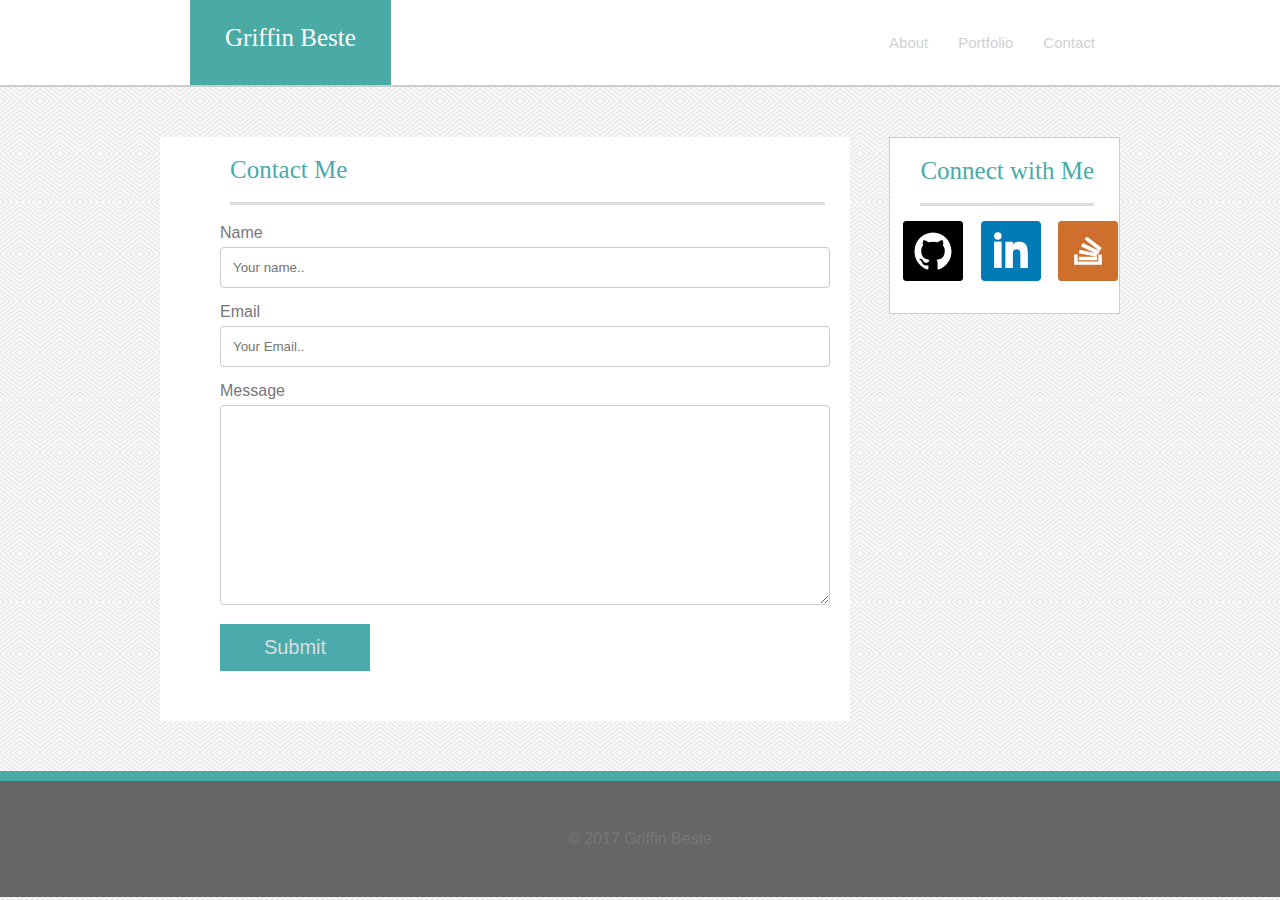
==== contact.html @ 63dca992 "Wroking on changes to the file and determining how much media query to do" ====
<!doctype html>
<html>
<head>
<title>Homepage - Griffin Beste Portfolio</title>
<link rel="stylesheet" type="text/css" href="assets/css/reset.css">
<link rel="stylesheet" type="text/css" href="assets/css/style.css">
</head>
<body>
<!--HEADER CONTENT-->
	<div class="full">
		<header class="sizing">
			<div class="namecard" id="TheTopNav">
				<h1 >Griffin Beste</h1>
			</div>
				<div class="topnav">
				<ul>
					<a href="contact.html"><li>Contact</li></a>
					<a href="portfolio.html"><li class="list">Portfolio</li></a>
					<a href="index2.html"><li class="list">About</li></a>
				</ul>
			</div>
		</header>
	</div>
<!--Contact Form and MainContent-->
	<section class="sizing">
		<div id="Portfolio">
			<h3>Contact Me</h3>
					<div class="basicform">
						<form action="/action_page.php">
								<label for="name">Name</label>
								<input type="text" id="name" name="firstname" placeholder="Your name..">
								<label for="email">Email</label>
								<input type="email" id="email" name="email" placeholder="Your Email..">
								<label for="message">Message</label>
								<textarea id="message" name="message" style="height:200px"></textarea>
								<input id="submit" type="submit" value="Submit">
						</form>
					</div>
		</div>
		<aside class="aside">
						<h3>Connect with Me</h3>
						<img src="assets/images/if_github-square-social-media_764894.svg" class="icon" >
						<img src="assets/images/if_square-linkedin_317725.svg" class="icon" >
						<img src="assets/images/if_stackoverflow-square-social-media_764927.svg" class="icon" >

		</aside>
	</section>
<!--Footer and Copyright-->
	<footer>
			<div>
				<p>&copy; 2017 Griffin Beste</p>
			</div>
	</footer>
</body>
</html>
---- assets/css/style.css ----
/*Body CSS Adjustments*/

		body {
			background: url(../images/whirlpool.png);
			font-family: "Arial", Hevletica Neue, Helvetica, sans-serif;
	

		}
		
		h1, h2, h3 {
			font-family:"Georgia", Times, Times New Roman, serif;
		}

		h2 {
			font-size:44px;
			margin-left: 30px;
			margin-top:10px;
			color:#4aaaac;
		}
		h3 {
			font-size:24px;
			margin-left: 30px;
			margin-top:10px;
			color:#4aaaac;
		}

		.sizing {
		max-width: 960px;
		margin: 0 auto;
		}

		p {
		color: #777;
		}
		
	/*Header CSS*/



		.full {
			background-color: #fff;
			overflow: hidden;
			width: 100%;
			border-bottom: 2px solid #ccc;
		}
		
		.topnav {
			background-color: #fff;
			overflow: hidden;
			width: 100%;
		}
		
		.topnav a {
			float:right;
			display: block;
			color: #D1D1D1;
			text-align: center;
			padding: 35px  5px;
			text-decoration: none;
			font-size: 15px;
			margin-right: 20px;
		}
		
		header {
			background-color:#fff;
			position: relative;


		}
		
		.namecard {
			position:absolute;
		}
		
		#TheTopNav {
			float: left;
			display: block;
			color: #fff;
			text-align: center;
			text-decoration: none;
			font-size: 25px;
			background-color: #4aaaa5;
			position:absolute;
			bottom:0px;
			left:30px;
			padding:35px;
		}
		
		.container {
		width: 960px;
		}
		
		.borderRight {
			border-right: 1px solid #ddd;
			padding-right: 20px;
		}
		
	/*MainContent Css*/
	
		.ProfilePhoto {
		margin:10px 20px 10px 20px ;
		width:300px;
		float:left;
		height:320px;
		}
		
		.aside p {
			margin-top: 20px;
			padding-right: 40px;
			padding-left: 20px;
		}
		
		.aside {
			background-color: #FFFFFF;
			border: 1px solid #ccc;
			float: right;
			max-width:270px;
			display: block;
			margin-top: 50px;
			height:175px;



		}
		
		div.aside {
			margin-left:100px;
		}

		.img1 {
			position:absolute;
			bottom:20px;
			display:inline-block;
		}
		
		.aside h3 {
			font-size: 25px;
			margin: 0px 0 0 30px;
			border-bottom: 3px solid #ddd;
			margin-right: 25px;
			padding:20px 0;
			color:#4aaaa5;
			text-align: center;
			}

		.icon {
			width:60px;
			display:inline-block;;
			margin-left: 13px;
			padding-bottom: 13px;
			height:90px;
		}
		
		section p{
 margin:10px 20px 30px 10px;

}
		
	/*Footer CSS*/
	
				footer {
		clear:both;
		text-align: center;
		padding:50px;
		background:#666;
		color:#fff;
		border-top:10px solid #4aaaa5;
		position:sticky;
		bottom:0;
		left:0;
		right:0;
		z-index: 1000000;

		}


	/*Contact Form CSS*/
	
		input[type=text], select, textarea {
		width: 100%;
		padding: 12px;  
		border: 1px solid #ccc; 
		border-radius: 4px; 
		box-sizing: border-box; 
		margin-top: 6px;
		margin-bottom: 16px; 
		resize: vertical;
		color:#ddd;
	}

		input[type=email], select, textarea {
		width: 100%; 
		padding: 12px; 
		border: 1px solid #ccc; 
		border-radius: 4px; 
		box-sizing: border-box; 
		margin-top: 6px; 
		margin-bottom: 16px; 
		resize: vertical;
		color:#777;
}

		input[type=submit] {
			background-color: #4aaaac;
			color: #ddd;
			padding: 12px 20px;
			border: none;
			cursor: pointer;
		}

		input[type=submit]:hover {
			background-color: #1E4B4B;

		}
		
		#submit {
		font-size: 20px;
		width:150px;
		}

		.basicform {
			border-radius: 5px;
			background-color: #fff;
			padding: 20px;margin-bottom: 00px;
			color: #777;
		}
		
	/*	Portfolio Specific CSS	*/
	
		#Portfolio {
		max-width:650px;
		float: left;
		background-color: #FFFFFF;
		margin-top: 50px;
		margin-bottom: 50px;
		padding-bottom:30px;
		padding-left:40px;
		}
		
		#Portfolio2 {
	width:650px;
	float: left;
	background-color: #FFFFFF;
    margin-top: 50px;
   	margin-bottom: 50px;
    padding-bottom:30px;
    padding-left:40px;
}

		.image {
		max-height:175px;
		max-width:250px;
		border: 1px solid #ccc;
		float:left;
		margin:35px 30px 0px 0px;
	}
	
		.h2 {
		position:absolute;
		bottom:32px;
		left:0;
		color:#fff;
		font-size:20px;

		}
		
		.boxlabel1 {
			width: 250px;
			height:50px;
			background-color: #4aaaac;
			position: absolute;
			z-index: 3;
			margin-top:110px;
		}

		.boxlabel1 p{
			font-family: "Georgia", Times, Times New Roman, "serif";
			color:#fff;
			font-size: 130%;
			padding-top:15px;
			text-align: center;
		}
		
		img {
			width: 250px;
			height: 175px;
		}

		div h3 {
			font-size: 25px;
			margin: 0px 0 0 30px;
			border-bottom: 3px solid #ddd;
			margin-right: 25px;
			padding: 20px 0;

		}
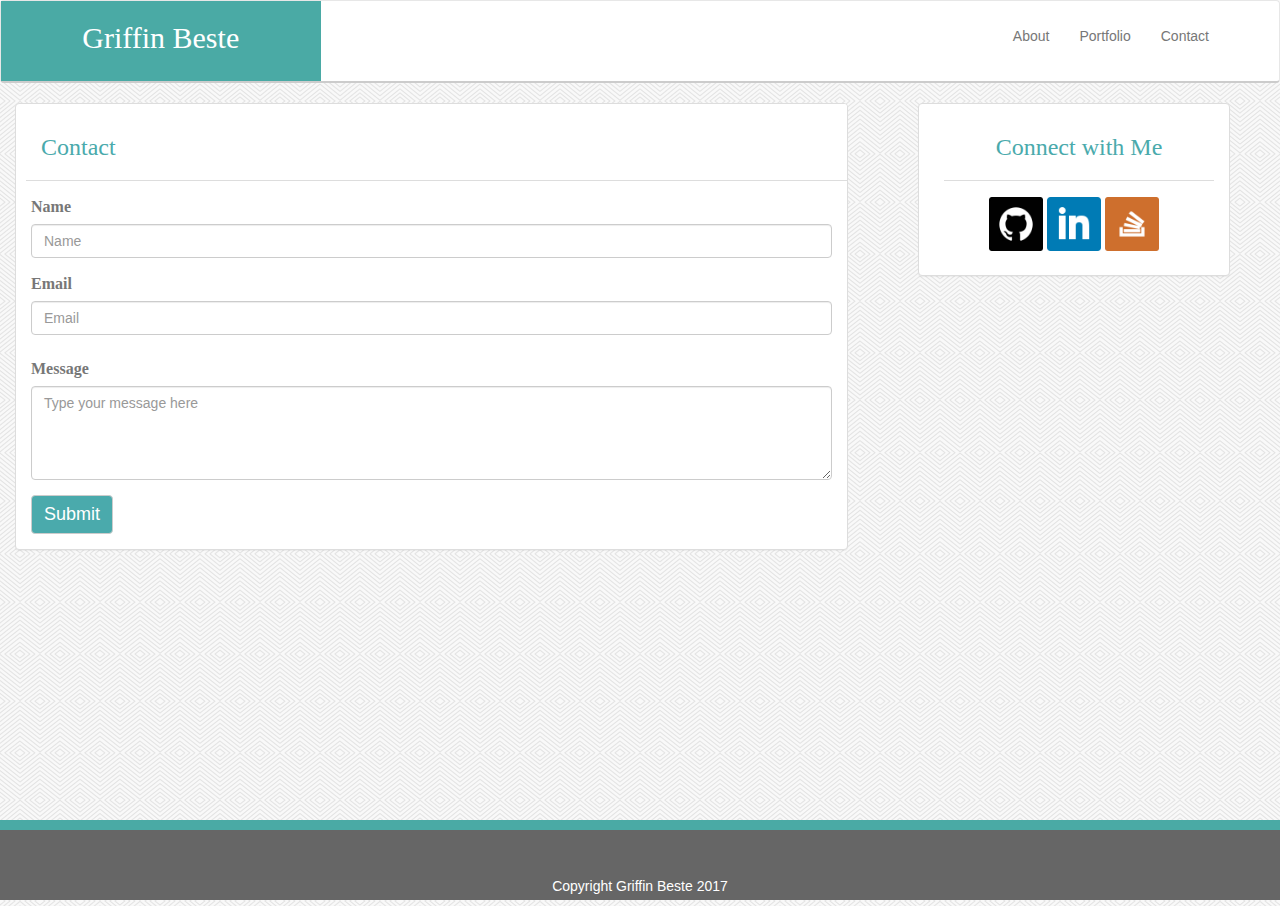
==== commit 5dca8b85: "boostrap changes done, all thats left is to adjust nav bar again  and make code cleaner" ====
--- a/contact.html
+++ b/contact.html
@@ -2,54 +2,84 @@
 <html>
 <head>
 <title>Homepage - Griffin Beste Portfolio</title>
-<link rel="stylesheet" type="text/css" href="assets/css/reset.css">
-<link rel="stylesheet" type="text/css" href="assets/css/style.css">
+<!-- Latest compiled and minified CSS -->
+<!--<link rel="stylesheet" href="assets/css/normalize.css" type="text/css">-->
+<link rel="stylesheet" href="https://maxcdn.bootstrapcdn.com/bootstrap/3.3.7/css/bootstrap.min.css" integrity="sha384-BVYiiSIFeK1dGmJRAkycuHAHRg32OmUcww7on3RYdg4Va+PmSTsz/K68vbdEjh4u" crossorigin="anonymous">
+<meta name="viewport" content="width=device-width, initial-scale=1.0">
+<link rel="stylesheet" href="assets/css/stylebs.css" type="text/css">
 </head>
 <body>
-<!--HEADER CONTENT-->
-	<div class="full">
-		<header class="sizing">
-			<div class="namecard" id="TheTopNav">
-				<h1 >Griffin Beste</h1>
+<!--Header Content-->
+<div id="wrap">
+<nav class="navbar navbar-default">
+  <div class="container-fluid">
+  <div class="row">
+   <div class="pull-left col-xs-12 col-sm-12 col-md-3">
+    <!-- Brand and toggle get grouped for better mobile display -->
+    <div class="navbar-header">
+	<h2>Griffin Beste</h2>
+    </div>
+	</div>
+    <!-- Collect the nav links, forms, and other content for toggling -->
+    <div >
+      <ul class="nav navbar-nav navbar-right">
+	   <li><a href="#index.html">About</a></li>
+	   <li><a href="#portfolio.html">Portfolio</a></li>
+	   <li><a href="#contact.html">Contact</a></li>
+      </ul>
+    </div><!-- /.navbar-collapse -->
+	</div>
+  </div><!-- /.container-fluid -->
+</nav>
+<!--Main Content and Biography-->
+ 	<section class="container-fluid">
+	 		<div class=" panel panel-default pull-left col-xs-12 col-sm-12 col-md-8 MainContent">
+	 		<div class="panel-heading">
+				<h3>Contact</h3>
 			</div>
-				<div class="topnav">
-				<ul>
-					<a href="contact.html"><li>Contact</li></a>
-					<a href="portfolio.html"><li class="list">Portfolio</li></a>
-					<a href="index2.html"><li class="list">About</li></a>
-				</ul>
+					<div class="panel-body">
+					<form>
+  					<div class="form-group">
+    				<label for="exampleInputName1">Name</label>
+    				<input type="name" class="form-control" id="exampleInputName1" placeholder="Name">
+  					</div>
+  					<div class="form-group">
+					<label for="exampleInputEmail1">Email</label>
+					<input type="email" class="form-control" id="exampleInputEmail1" placeholder="Email">
+					<br>
+					<label for="exampleTextArea1"> Message</label>
+ 					<textarea class="form-control" rows="4" placeholder="Type your message here"></textarea>
+  					</div>
+  					
+    				
+    				
+  					<button type="submit" class="btn btn-default">Submit</button>
+					</form> 
+					</div>
+					</div>
+			<div class="sidebar container-fluid col-xs-12 col-sm-12 col-md-4">
+				<div class="panel panel-default aside noborder col-md-offset-2 col-md-9">
+  					<div class="panel-heading">
+    					<h3>Connect with Me</h3>
+  					</div>
+					<div class="panel-body">
+						<img src="assets/images/if_github-square-social-media_764894.png" class="glyphicon img-responsive">
+						<img src="assets/images/if_square-linkedin_317725.png" class="glyphicon" >
+						<img src="assets/images/if_stackoverflow-square-social-media_764927.png" class="glyphicon">
+					</div>
 			</div>
-		</header>
-	</div>
-<!--Contact Form and MainContent-->
-	<section class="sizing">
-		<div id="Portfolio">
-			<h3>Contact Me</h3>
-					<div class="basicform">
-						<form action="/action_page.php">
-								<label for="name">Name</label>
-								<input type="text" id="name" name="firstname" placeholder="Your name..">
-								<label for="email">Email</label>
-								<input type="email" id="email" name="email" placeholder="Your Email..">
-								<label for="message">Message</label>
-								<textarea id="message" name="message" style="height:200px"></textarea>
-								<input id="submit" type="submit" value="Submit">
-						</form>
-					</div>
+</div>
+
+</section>
+
+<!--Footer and Copy-->
+	   <div id="push"></div>
+	</div> <!--- Closed Wrap id ---->
+		<div id="footer">
+		  <div class="container">
+			<p>Copyright Griffin Beste 2017</p>
+		  </div>
 		</div>
-		<aside class="aside">
-						<h3>Connect with Me</h3>
-						<img src="assets/images/if_github-square-social-media_764894.svg" class="icon" >
-						<img src="assets/images/if_square-linkedin_317725.svg" class="icon" >
-						<img src="assets/images/if_stackoverflow-square-social-media_764927.svg" class="icon" >
 
-		</aside>
-	</section>
-<!--Footer and Copyright-->
-	<footer>
-			<div>
-				<p>&copy; 2017 Griffin Beste</p>
-			</div>
-	</footer>
 </body>
 </html>--- a/assets/css/stylebs.css
+++ b/assets/css/stylebs.css
@@ -0,0 +1,253 @@
+/*Global Adjustments*/
+
+		 html,
+			  body {
+				height: 100%;
+				background: url(../images/whirlpool.png);
+				font-family: "Arial", Hevletica Neue, Helvetica, sans-serif;
+			  }
+
+				h1, h2, h3 {
+					font-family:"Georgia", Times, Times New Roman, serif;
+					color:#4aaaac;
+				}
+				
+/*Navbar*/
+
+
+			.navbar {
+				background-color: #fff;
+				border-bottom: 2px solid #ccc
+			}
+			li {
+				margin-top: 10px;
+			}
+			
+			div.navbar-header {
+						text-align: center;
+						text-decoration: none;
+						background-color: #4aaaa5;
+						max-height:90px;
+						min-height:80px;
+						width:100%;
+						min-width:250px;
+					}
+				.navbar-header h2 {
+						color:#fff;
+					}
+
+
+/*Main Container 	*/
+		
+		.MainContent{
+		background-color:#fff;
+		font-size:16px;
+		}
+		
+		.img {
+			font-size:18px;
+			margin-right:10px;
+		}
+		
+		.MainContent h2, hr {
+		margin-left: 2%;
+		
+		}
+		
+		.aside {
+			background-color: #fff;
+			text-align: center;
+		}
+		.aside img {
+			margin-bottom: 4%;
+		}
+		
+		
+
+		.panel  { 
+    		margin-top: 0px;
+			}
+			
+	.panel-default>.panel-heading {
+     background-color: #fff;
+	 margin-left:10px;
+	}
+	.navbar-right{
+	padding-right:70px;
+	}
+	
+	.glyphicon {
+	height:"";
+	width:6vh;
+	display: inline-block;
+	}
+	
+	/* FOOTER*/
+		  #wrap {
+			min-height: 100%;
+			height: auto !important;
+			height: 100%;
+			/* Negative indent footer by it's height */
+			margin: 0 auto -80px;
+		  }
+
+
+		  #push,
+		  #footer {
+			height: 80px;
+		  }
+		  #footer {
+			background-color: #666;
+			text-align: center;
+			color:#fff;
+			border-top:10px solid #4aaaa5;
+		  }
+		  #footer p{
+		  margin-top: 4%;
+
+		  }
+		  .pull-left, .col-xs-12, .col-sm-4, .col-sm-3, .col-md-3 {
+		  padding-left: 0px;
+		  padding-right: 0px;
+		  }
+		  .navbar-header{
+		  margin-left:0px;
+		  }
+		  
+		  
+	
+@media screen and (max-width: 640px) {
+	  
+	.panel  { 
+    		margin-top: 10px;
+			}
+			
+			  .glyphicon {
+				height:"";
+				width:6vh;
+				display: inline-block;
+				}
+   
+.navbar-right{
+	padding-left:48%;
+	padding-top:5%;
+	align-content:center;
+	}
+	}
+/*Form 	*/
+
+.btn-default {
+    color: #fff;
+	font-size:18px;
+    background-color: #4aaaac;
+    border-color: #ccc;
+}
+
+label {
+font-family:"Georgia", Times, Times New Roman, serif;
+color:#777;
+}
+.work {
+  position: relative;
+  float: left;
+  width:40%;
+  margin: 5px 25px;
+  overflow: auto;
+}
+.work:nth-child(even) {
+  margin-right: 40px;
+}
+.work img {
+  width: 100%;
+  border: 0 none;
+  opacity: 0.8;
+}
+.work h3 {
+  position: absolute;
+  bottom: 20px;
+  width: 100%;
+  padding: 15px;
+  margin-bottom: 0;
+  font-weight: 300;
+  line-height: 30px;
+  color: #fff;
+  text-align: center;
+  background: #4aaaa5;
+  border-bottom: 0;
+}
+       
+
+@media screen and (max-width: 992px) and (min-width:769px) {
+      
+	  
+	  .navbar-right{
+
+	align-content:center;
+	}
+	  
+	  .glyphicon {
+	height:"";
+	width:6vh;
+	display: inline-block;
+	}
+        
+	.navbar-right{
+	margin-top:-10px;
+	margin-right:29.5%;
+	}
+	
+	
+.work {
+  position: relative;
+  float: left;
+  width:30%;
+  margin: 1px 5px;
+  overflow: auto;
+  }
+
+.work img {
+  width: 100%;
+  border: 0 none;
+  opacity: 0.8;
+}
+      }	  
+@media screen and (max-width: 768px) and (min-width:539px) {
+       
+	   
+	   .panel  { 
+    		margin-top: 10px;
+			}
+		
+		#footer {
+          margin-left: -20px;
+          margin-right: -20px;
+          padding-left: 20px;
+          padding-right: 20px;
+        }
+		  .glyphicon {
+			height:"";
+			width:6vh;
+			display: inline-block;
+			}
+			
+      
+	  .panel  { 
+    		margin-top: 0px;
+			}
+.navbar-right{
+	padding-left:48%;
+	padding-top:5%;
+	align-content:center;
+	}
+	
+	.work {
+  position: relative;
+  float: left;
+  width:100%;
+  margin: 1px 0 20px;
+  overflow: auto;
+  align-items: center;
+  }
+
+
+}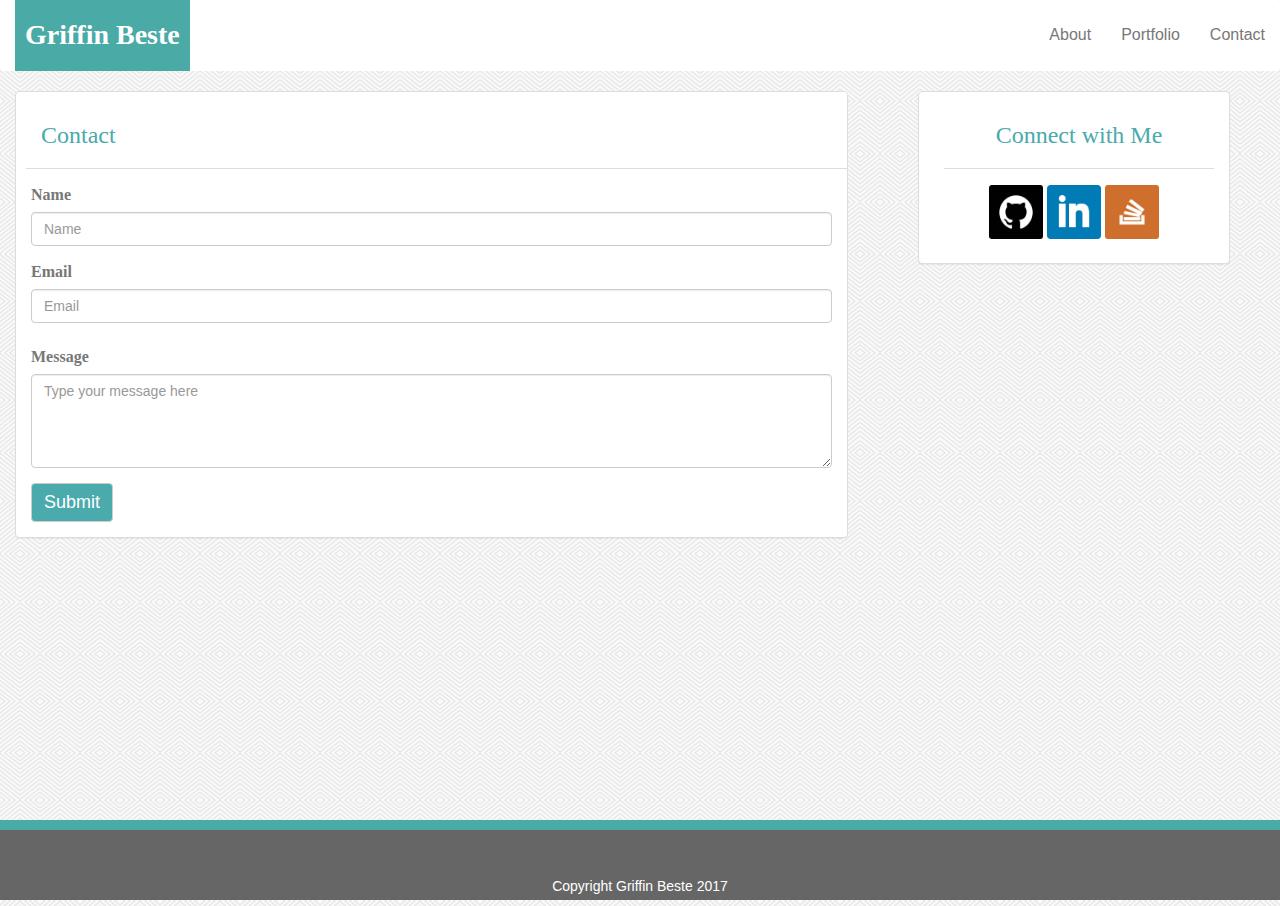
==== commit b416a064: "Fixed the navbar and added formatting to css" ====
--- a/contact.html
+++ b/contact.html
@@ -12,24 +12,23 @@
 <!--Header Content-->
 <div id="wrap">
 <nav class="navbar navbar-default">
-  <div class="container-fluid">
-  <div class="row">
-   <div class="pull-left col-xs-12 col-sm-12 col-md-3">
-    <!-- Brand and toggle get grouped for better mobile display -->
-    <div class="navbar-header">
-	<h2>Griffin Beste</h2>
-    </div>
-	</div>
-    <!-- Collect the nav links, forms, and other content for toggling -->
-    <div >
-      <ul class="nav navbar-nav navbar-right">
-	   <li><a href="#index.html">About</a></li>
-	   <li><a href="#portfolio.html">Portfolio</a></li>
-	   <li><a href="#contact.html">Contact</a></li>
-      </ul>
-    </div><!-- /.navbar-collapse -->
-	</div>
-  </div><!-- /.container-fluid -->
+                    <div class="container-fluid">
+                        <!-- LOGO -->
+                        <div class="nav_name pull-left col-xs-12 col-sm-6 col-md-4">
+                         <!-- Brand and toggle get grouped for better mobile display -->
+                            <div class="navbar-header">
+                                <h2>Griffin Beste</h2>
+                            </div>
+                        </div>
+                        <!-- Collect the nav links, forms, and other content for toggling -->
+                        <div class="nav_items col-xs-12 col-sm-6 col-md-8">
+                            <ul class="nav navbar-nav navbar-right">
+                                <li><a href="index.html">About</a></li>
+                                <li><a href="portfolio.html">Portfolio</a></li>
+                                <li><a href="contact.html">Contact</a></li>
+                            </ul>
+                        </div><!-- /.navbar-collapse -->
+                    </div><!-- /.container-fluid -->
 </nav>
 <!--Main Content and Biography-->
  	<section class="container-fluid">
--- a/assets/css/stylebs.css
+++ b/assets/css/stylebs.css
@@ -1,253 +1,207 @@
 /*Global Adjustments*/
 
-		 html,
-			  body {
-				height: 100%;
-				background: url(../images/whirlpool.png);
-				font-family: "Arial", Hevletica Neue, Helvetica, sans-serif;
-			  }
-
-				h1, h2, h3 {
-					font-family:"Georgia", Times, Times New Roman, serif;
-					color:#4aaaac;
-				}
-				
+html,  body {
+	height: 100%;
+	background: url(../images/whirlpool.png);
+	font-family: "Arial", Hevletica Neue, Helvetica, sans-serif;
+}
+h1, h2, h3 {
+	font-family: "Georgia", Times, Times New Roman, serif;
+	color: #4aaaac;
+}
 /*Navbar*/
 
 
-			.navbar {
-				background-color: #fff;
-				border-bottom: 2px solid #ccc
-			}
-			li {
-				margin-top: 10px;
-			}
-			
-			div.navbar-header {
-						text-align: center;
-						text-decoration: none;
-						background-color: #4aaaa5;
-						max-height:90px;
-						min-height:80px;
-						width:100%;
-						min-width:250px;
-					}
-				.navbar-header h2 {
-						color:#fff;
-					}
-
-
+.navbar {
+	min-width: 100%;
+}
+.navbar-header {
+	background-color: #4aaaa5;
+}
+.navbar-header h2 {
+	color: #fff;
+	font-size: 28px;
+	font-family: 'Georgia', Times, Times New Roman, serif;
+	font-weight: bold;
+	padding-right: 10px;
+	padding-left: 10px;
+	padding-bottom: 10px;
+	min-width: 100%;
+}
+/*NAVBAR CSS START*/
+.navbar-default {
+	background-color: #fff;
+	border: 0px;
+}
+.navbar-default .navbar-nav>li>a {
+	font-size: 16px;
+	margin-top: 10px;
+}
 /*Main Container 	*/
 		
-		.MainContent{
-		background-color:#fff;
-		font-size:16px;
-		}
-		
-		.img {
-			font-size:18px;
-			margin-right:10px;
-		}
-		
-		.MainContent h2, hr {
-		margin-left: 2%;
-		
-		}
-		
-		.aside {
-			background-color: #fff;
-			text-align: center;
-		}
-		.aside img {
-			margin-bottom: 4%;
-		}
-		
-		
-
-		.panel  { 
-    		margin-top: 0px;
-			}
-			
-	.panel-default>.panel-heading {
-     background-color: #fff;
-	 margin-left:10px;
-	}
-	.navbar-right{
-	padding-right:70px;
-	}
+.MainContent {
+	background-color: #fff;
+	font-size: 16px;
+}
+.img {
+	font-size: 18px;
+	margin-right: 10px;
+}
+.MainContent h2, hr {
+	margin-left: 2%;
+}
+.aside {
+	background-color: #fff;
+	text-align: center;
+}
+.aside img {
+	margin-bottom: 4%;
+}
+.panel {
+	margin-top: 0px;
+}
+.panel-default>.panel-heading {
+	background-color: #fff;
+	margin-left: 10px;
+}
+
 	
-	.glyphicon {
-	height:"";
-	width:6vh;
+.glyphicon {
+	height: "";
+	width: 6vh;
 	display: inline-block;
-	}
-	
-	/* FOOTER*/
-		  #wrap {
-			min-height: 100%;
-			height: auto !important;
-			height: 100%;
-			/* Negative indent footer by it's height */
-			margin: 0 auto -80px;
-		  }
-
-
-		  #push,
-		  #footer {
-			height: 80px;
-		  }
-		  #footer {
-			background-color: #666;
-			text-align: center;
-			color:#fff;
-			border-top:10px solid #4aaaa5;
-		  }
-		  #footer p{
-		  margin-top: 4%;
-
-		  }
-		  .pull-left, .col-xs-12, .col-sm-4, .col-sm-3, .col-md-3 {
-		  padding-left: 0px;
-		  padding-right: 0px;
-		  }
-		  .navbar-header{
-		  margin-left:0px;
-		  }
-		  
-		  
-	
-@media screen and (max-width: 640px) {
-	  
-	.panel  { 
-    		margin-top: 10px;
-			}
-			
-			  .glyphicon {
-				height:"";
-				width:6vh;
-				display: inline-block;
-				}
-   
-.navbar-right{
-	padding-left:48%;
-	padding-top:5%;
-	align-content:center;
-	}
-	}
+}
+/*FOOTER  */
+
+#wrap {
+	min-height: 100%;
+	height: auto !important;
+	height: 100%;
+	margin: 0 auto -80px;
+}
+#push,  #footer {
+	height: 80px;
+}
+#footer {
+	background-color: #666;
+	text-align: center;
+	color: #fff;
+	border-top: 10px solid #4aaaa5;
+}
+#footer p {
+	margin-top: 4%;
+}
+.pull-left, .col-xs-12, .col-sm-4, .col-sm-3, .col-md-3 {
+	padding-left: 0px;
+	padding-right: 0px;
+}
+.navbar-header {
+	margin-left: 0px;
+}
+
+.glyphicon {
+	height: "";
+	width: 6vh;
+	display: inline-block;
+}
+
+
 /*Form 	*/
 
 .btn-default {
-    color: #fff;
-	font-size:18px;
-    background-color: #4aaaac;
-    border-color: #ccc;
-}
-
+	color: #fff;
+	font-size: 18px;
+	background-color: #4aaaac;
+	border-color: #ccc;
+}
 label {
-font-family:"Georgia", Times, Times New Roman, serif;
-color:#777;
+	font-family: "Georgia", Times, Times New Roman, serif;
+	color: #777;
 }
 .work {
-  position: relative;
-  float: left;
-  width:40%;
-  margin: 5px 25px;
-  overflow: auto;
+	position: relative;
+	float: left;
+	width: 40%;
+	margin: 5px 25px;
+	overflow: auto;
 }
 .work:nth-child(even) {
-  margin-right: 40px;
+	margin-right: 40px;
 }
 .work img {
-  width: 100%;
-  border: 0 none;
-  opacity: 0.8;
+	width: 100%;
+	border: 0 none;
+	opacity: 0.8;
 }
 .work h3 {
-  position: absolute;
-  bottom: 20px;
-  width: 100%;
-  padding: 15px;
-  margin-bottom: 0;
-  font-weight: 300;
-  line-height: 30px;
-  color: #fff;
-  text-align: center;
-  background: #4aaaa5;
-  border-bottom: 0;
-}
-       
-
-@media screen and (max-width: 992px) and (min-width:769px) {
-      
-	  
-	  .navbar-right{
-
-	align-content:center;
-	}
-	  
-	  .glyphicon {
-	height:"";
-	width:6vh;
-	display: inline-block;
-	}
-        
-	.navbar-right{
-	margin-top:-10px;
-	margin-right:29.5%;
-	}
-	
-	
-.work {
-  position: relative;
-  float: left;
-  width:30%;
-  margin: 1px 5px;
-  overflow: auto;
-  }
-
-.work img {
-  width: 100%;
-  border: 0 none;
-  opacity: 0.8;
-}
-      }	  
+	position: absolute;
+	bottom: 20px;
+	width: 100%;
+	padding: 15px;
+	margin-bottom: 0;
+	font-weight: 300;
+	line-height: 30px;
+	color: #fff;
+	text-align: center;
+	background: #4aaaa5;
+	border-bottom: 0;
+}
+ @media screen and (max-width: 640px) {
+.panel {
+	margin-top: 10px;}
+}
+	 
+ @media screen and (max-width: 768px) {
+.nav_items {
+text-align:center;
+}
+.nav_name {
+text-align:center;
+}
+}
+ @media screen and (max-width: 992px) and (min-width:769px) {
+ .glyphicon {
+ height:"";
+ width:6vh;
+ display: inline-block;
+}
+ .work {
+ position: relative;
+ float: left;
+ width:30%;
+ margin: 1px 5px;
+ overflow: auto;
+}
+ .work img {
+ border: 0 none;
+ opacity: 0.8;
+}
+}
 @media screen and (max-width: 768px) and (min-width:539px) {
-       
-	   
-	   .panel  { 
-    		margin-top: 10px;
-			}
-		
-		#footer {
-          margin-left: -20px;
-          margin-right: -20px;
-          padding-left: 20px;
-          padding-right: 20px;
-        }
-		  .glyphicon {
-			height:"";
-			width:6vh;
-			display: inline-block;
-			}
-			
-      
-	  .panel  { 
-    		margin-top: 0px;
-			}
-.navbar-right{
-	padding-left:48%;
-	padding-top:5%;
-	align-content:center;
-	}
-	
-	.work {
-  position: relative;
-  float: left;
-  width:100%;
-  margin: 1px 0 20px;
-  overflow: auto;
-  align-items: center;
-  }
-
-
-}+ .panel {
+ margin-top: 10px;
+}
+ #footer {
+ margin-left: -20px;
+ margin-right: -20px;
+ padding-left: 20px;
+ padding-right: 20px;
+}
+
+.glyphicon {
+ height:"";
+ width:6vh;
+ display: inline-block;
+}
+ .panel {
+ margin-top: 0px;
+}
+ .work {
+ position: relative;
+ float: left;
+ width:100%;
+ margin: 1px 0 20px;
+ overflow: auto;
+ align-items: center;
+}
+	 }
